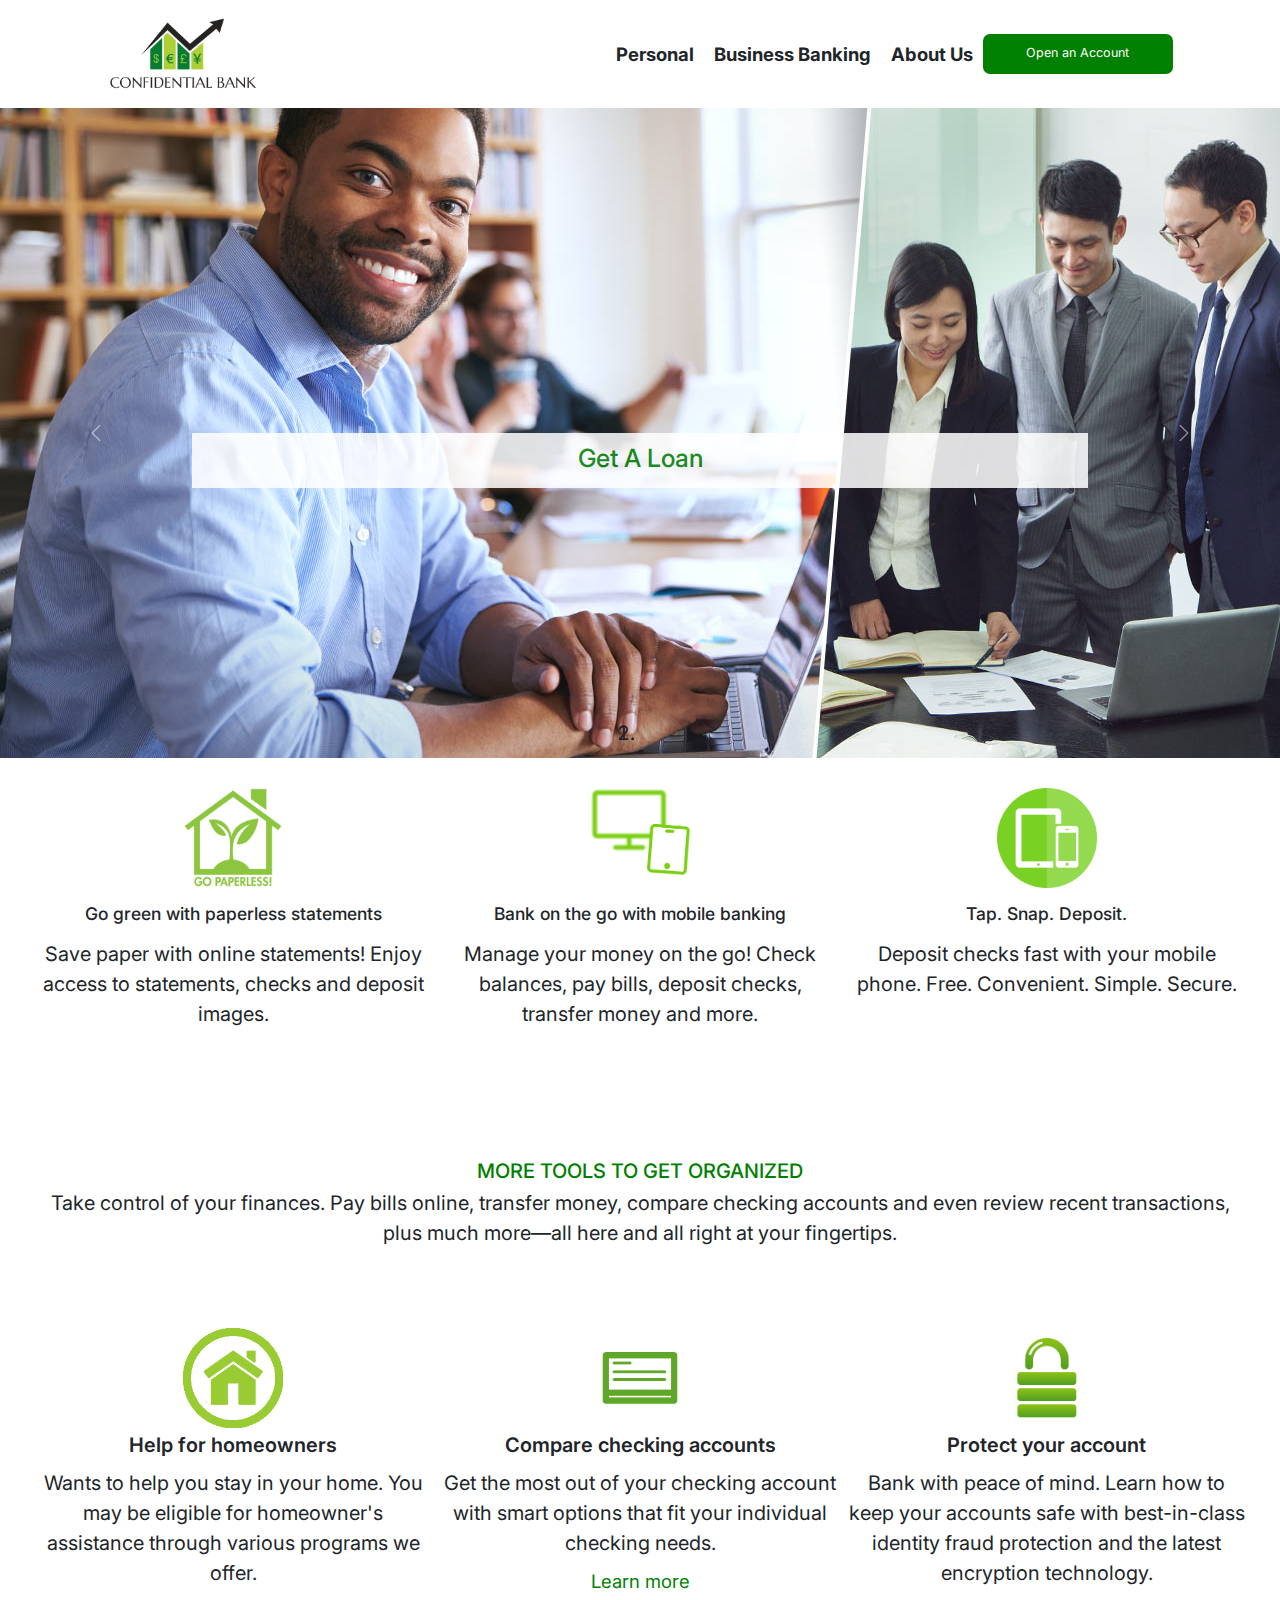
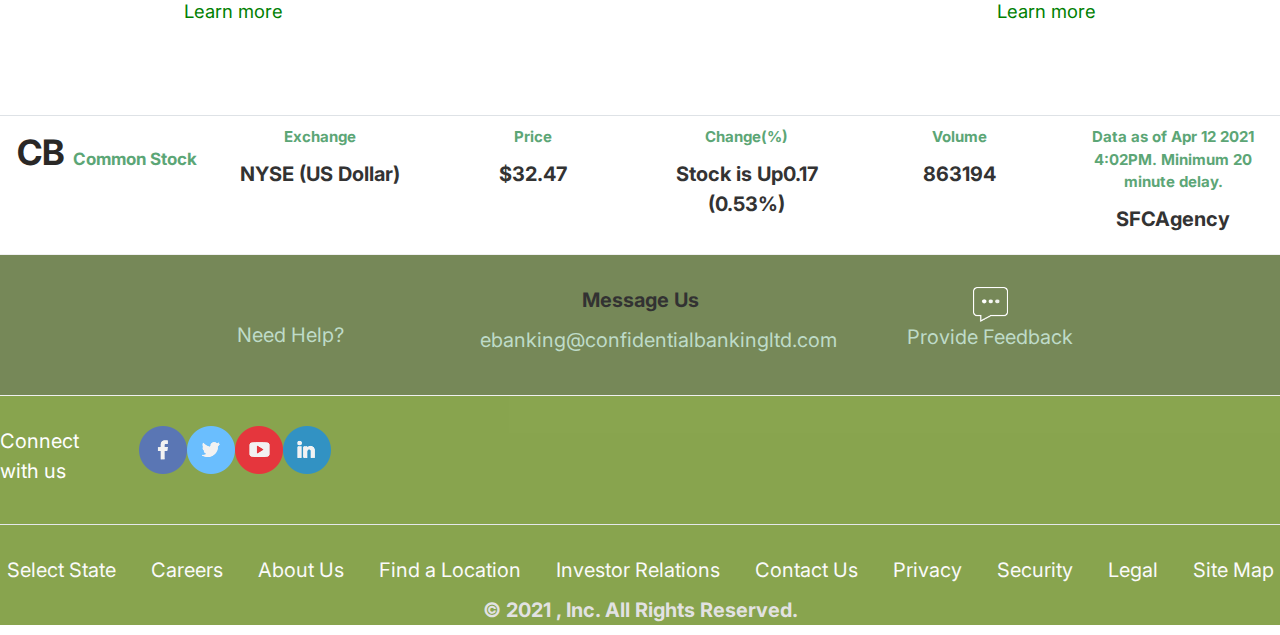
==== index.html @ 0e789600 "++" ====
<html lang="en">

<head>
    <meta charset="utf-8">
    <meta name="viewport" content="width=device-width, initial-scale=1">
    <title>Confidential Bank</title>
    <!-- bootstrap css files here -->
    <link rel="stylesheet" href="https://stackpath.bootstrapcdn.com/bootstrap/5.0.0-alpha2/css/bootstrap.min.css">
    <!-- Optional theme -->
    <link rel="icon" href="images/brandlogo.jpg">
    <link rel="preconnect" href="https://fonts.gstatic.com">
    <link href="https://fonts.googleapis.com/css2?family=Inter:wght@100;300;400;700;800&display=swap" rel="stylesheet">
    <link rel="stylesheet" href="https://unpkg.com/aos@next/dist/aos.css" />
    <link rel="stylesheet" href="stylesheet/index.css">
</head>

<body>
    <div class="container">
        <div class="row">
            <header>
                <nav class="navbar navbar-expand-lg justify-content-between py-4 navbar-light px-md-5">
                    <a class="navbar-brand brand-logo" href="#">
                        <img src="public/images/brandlogo.jpg" class="img-fluid">
                    </a>
                    <div class="justify-content-end d-md-flex">
                        <button class="navbar-toggler" type="button" data-toggle="collapse" data-target="#navbarSupportedContent" aria-controls="navbarSupportedContent" aria-expanded="false" aria-label="Toggle navigation">
                            <span class="navbar-toggler-icon"></span>
                          </button>

                        <div class="justify-content-end collapse navbar-collapse" id="navbarSupportedContent">
                            <ul class="navbar-nav desktop-navbar">
                                <li class="nav-item px-3">
                                    <a href="/personal.html"><b>Personal</b></a>
                                </li>
                                <li class="nav-item px-3">
                                    <a href="/business.html"><b>Business Banking</b></a>
                                </li>
                                <li class="nav-item px-3">
                                    <a href="/about.html"><b>About Us</b></a></a>
                                </li>
                            </ul>
                        </div>
                        <a href="#" class="btn btn-info btn-lg btn-account" data-toggle="modal" data-target="#myModal">Open an Account</a>
                    </div>
                </nav>
            </header>
        </div>
    </div>
    <div class="modal fade" id="myModal" role="dialog">
        <div class="modal-dialog">
            <div class="modal-content">
                <div class="modal-header">
                    <button type="button" class="close" data-dismiss="modal">×</button>
                    <h4 class="modal-title">If You Want to Open an Account, You’re in the Right Place</h4>
                </div>
                <div class="modal-body">
                    <p>Here, you’ll find everything you need, whether you want to spend easily, make saving a habit, grow investments, open a credit card, borrow for a large expense or take advantage of home equity.</p>
                    <h3 class="text-center"><a href="getstarted.html" style="background:green; border-radius:7px; padding:7px 15px 7px 15px; color:#fff;">Get Started</a></h3>
                </div>
                <div class="modal-footer">
                    <button type="button" class="btn btn-default" data-dismiss="modal">Close</button>
                </div>
            </div>
        </div>
    </div>
    <div class="main-body">
        <div id="my-slider" class="carousel slide" data-ride="carousel">
            <ol class="carousel-indicators">
                <li data-target="#my-slider" data-slide-to="0" class="active"></li>
                <li data-target="#my-slider" data-slide-to="1" class=""></li>
            </ol>

            <div class="carousel-inner" role="listbox">
                <div class="carousel-item active">
                    <img src="public/images/confslide.jpg" class="img-fit">
                    <div class="carousel-caption">
                        <h1>Get A Loan</h1>
                    </div>
                </div>
                <div class="carousel-item">
                    <img src="public/images/confslide2.jpg" class="img-fit">
                    <div class="carousel-caption">
                        <h1>Get Financial Support</h1>
                    </div>
                </div>
            </div>
            <a class="carousel-control-prev" href="#my-slider" role="button" data-slide="prev">
                <span class="carousel-control-prev-icon" aria-hidden="true"></span>

            </a>
            <a class="carousel-control-next" href="#my-slider" role="button" data-slide="next">
                <span class="carousel-control-next-icon" aria-hidden="true"></span>

            </a>
        </div>
        <!--
                            <div class="login-modal">
                <form class="" id="loginform" onsubmit="return false;">
                    <div class="form-group">
                        <label for="email">Online ID:</label>
                        <input type="text" class="form-control" id="email" maxlength="88">
                    </div>
                    <div class="form-group">
                        <label for="password">Passcode:</label>
                        <input type="password" id="password" class="form-control" maxlength="100">
                        <br>
                        <br>
                        <div class="form-group">
                            <button id="loginbtn" class="form-control btn-login" onclick="login()">
                                Sign In
                            </button>
                        </div>
                    </div>
                    <p id="status"></p>
                </form>
            </div> -->
        <div class="row px-5">
            <div class="col-12 features-section mt-5 justify-content-between col-xs-12">
                <div class="col-md-4 d-flex flex-column mb-3 px-2 align-items-center">
                    <div class="feature-img-rounded">
                        <img src="public/images/gp.jpg" class="img-fluid" alt=" go paperless">
                    </div>
                    <h3 class="font-weight-bold my-4">Go green with paperless statements</h3>
                    <p class="text-center">Save paper with online statements! Enjoy access to statements, checks and deposit images.</p>
                </div>
                <div class="col-md-4 d-flex flex-column mb-3 px-2 align-items-center">
                    <div class="feature-img-rounded">
                        <img src="public/images/dt.png" class="img-fluid" alt=" desktop-tablet-icon">
                    </div>
                    <h3 class="font-weight-bold my-4">Bank on the go with mobile banking</h3>
                    <p class="text-center">Manage your money on the go! Check balances, pay bills, deposit checks, transfer money and more.</p>
                </div>
                <div class="col-md-4 d-flex flex-column mb-3 px-2 align-items-center">
                    <div class="feature-img-rounded">
                        <img src="public/images/tblt.png" class="img-fluid" alt="tablet,mobileappicon">
                    </div>
                    <h3 class="font-weight-bold my-4">Tap. Snap. Deposit.</h3>
                    <p class="text-center">Deposit checks fast with your mobile phone. Free. Convenient. Simple. Secure.</p>
                </div>
                </ul>

            </div>
        </div>
        <div class="row mt-5 px-5">
            <div class="col-xs-12">
                <h2 class="text-center more-tools pb-3 pb-md-0"> More tools to get organized </h2>
                <p class="text-center">Take control of your finances. Pay bills online, transfer money, compare checking accounts and even review recent transactions, plus much more—all here and all right at your fingertips.</p>
                <div class="col-12 d-block d-md-flex more-features-section justify-content-between col-xs-12">
                    <div class="col-md-4 d-flex flex-column mb-3 px-2 align-items-center">
                        <div class="feature-img-rounded">
                            <img src="public/images/hm.png" class="img-fluid" alt=" homeicon">
                        </div>
                        <h3 class="text-center more-feat-heading">Help for homeowners</h3>
                        <p class="text-center"> Wants to help you stay in your home. You may be eligible for homeowner's assistance through various programs we offer.</p>
                        <a href="#" class="text-center" id="learnmore">Learn more</a>
                    </div>
                    <div class="col-md-4 d-flex flex-column mb-3 px-2 align-items-center">
                        <div class="feature-img-rounded">
                            <img src="public/images/ci.png" class="img-fluid" alt="checkingicon">
                        </div>
                        <h3 class="text-center more-feat-heading">Compare checking accounts</h3>
                        <p class="text-center">Get the most out of your checking account with smart options that fit your individual checking needs.</p>
                        <a href="#" class="text-center" id="learnmore2">Learn more</a>
                    </div>
                    <div class="col-md-4 d-flex flex-column mb-3 px-2 align-items-center">
                        <div class="feature-img-rounded">
                            <img src="public/images/lg.png" class="img-fluid" alt="greenlock">
                        </div>
                        <h3 class="text-center more-feat-heading">Protect your account</h3>
                        <p class="text-center">Bank with peace of mind. Learn how to keep your accounts safe with best-in-class identity fraud protection and the latest encryption technology.</p>
                        <a href="#" class="text-center" id="learnmore3">Learn more</a>
                    </div>
                </div>
            </div>
        </div>
        <div class="row exchange-and-stock-section">
            <div class="d-block d-md-flex border-top">
                <div class="col-lg-2 border-left p-3" style="border-color: #EDEDED;">
                    <p class="text-center">
                        <span class="lead" style="color:#2A2826; font-size:35px; font-weight:bold;">
                                CB
                                <span style="font-size:17px; color:#5CA676;
                                line-height:5px;">Common Stock</span>
                        </span>
                    </p>
                </div>
                <div class="col-lg-2 border-left p-3" style="border-color: #EDEDED;">
                    <p class="text-center"><span class="lead eas-lead">Exchange</span></p>
                    <p class="text-center eas-sublead">NYSE (US Dollar)</p>
                </div>
                <div class="col-lg-2 border-left p-3" style="border-color: #EDEDED;">
                    <p class="text-center"><span class="lead eas-lead"> Price</span></p>
                    <p class="text-center eas-sublead">$32.47</p>
                </div>
                <div class="col-lg-2 border-left p-3" style="border-color: #EDEDED;">
                    <p class="text-center"><span class="lead eas-lead">Change(%)</span></p>
                    <p class="text-center eas-sublead">Stock is Up0.17 (0.53%)</p>
                </div>
                <div class="col-lg-2 border-left p-3" style="border-color: #EDEDED;">
                    <p class="text-center"><span class="lead eas-lead">Volume</span></p>
                    <p class="text-center eas-sublead">863194</p>
                </div>
                <div class="col-lg-2 border-left p-3">
                    <p class="text-center"><span class="lead eas-lead">Data as of Apr 12 2021 4:02PM. Minimum 20 minute delay.</span></p>
                    <p class="text-center eas-sublead">SFCAgency</p>
                </div>
            </div>
        </div>
        <div class="row">
            <div class="d-block d-md-flex justify-content-center py-4 align-items-center footer-second-down">
                <div class="col-md-3 mx-4 contact-item py-md-4">
                    <br />
                    <p class="text-center">Need Help?</p>
                </div>
                <div class="col-md-3 mx-4 contact-item py-md-4">
                    <p class='text-center'>Message Us</p>
                    <p class='text-center'>ebanking@confidentialbankingltd.com</p>
                </div>

                <div class="col-md-3 mx-4 contact-item d-flex flex-column align-items-center py-md-4">
                    <img src="public/images/fw.png" class="img-fluid feedback-img" alt="feedback white" title="Feedback">
                    <p class="text-center">Provide Feedback</a>
                    </p>
                </div>
                </ul>
            </div>
        </div>
        <footer class="cb-footer">
            <div class="cb-footer-top d-md-flex border-bottom py-5 pl-5">
                <span>Connect <br> with us</span>
                <ul class="nav nav-pills cb-footer-social">
                    <li><img src="public/images/fb.png" alt=" facebook icon" title="Facebook"></li>
                    <li><img src="public/images/tw.png" alt=" twitter icon" title="Twitter"></li>
                    <li><img src="public/images/yi.png" alt=" youtube icon" title="Unitary Youtube"></li>
                    <li><img src="public/images/li.png" alt=" linkedin" title=" LinkedIN"></li>
                </ul>
            </div>
            <ul class="nav nav-pills">

            </ul>
            <p class="text-center " style="color:#F9F9F9; margin-top:30px; ">Select State &nbsp; &nbsp; &nbsp; Careers &nbsp; &nbsp; &nbsp; About Us &nbsp; &nbsp; &nbsp; Find a Location &nbsp; &nbsp; &nbsp; Investor Relations &nbsp; &nbsp; &nbsp; Contact Us &nbsp; &nbsp; &nbsp; Privacy &nbsp; &nbsp; &nbsp; Security
                &nbsp; &nbsp; &nbsp; Legal &nbsp; &nbsp; &nbsp; Site Map</p>
            <p class="text-center " style="font-weight:bold; color:#DCDCDC; ">© 2021 , Inc. All Rights Reserved.</p>
        </footer>
    </div>
    </div>

    <!-- Latest compiled and minified javascript -->
    <script src="https://stackpath.bootstrapcdn.com/bootstrap/5.0.0-alpha2/js/bootstrap.min.js "></script>
    <script src="https://unpkg.com/aos@next/dist/aos.js "></script>
    <script>
        AOS.init();
    </script>
</body>

</html>
---- stylesheet/index.css ----
*,
*::before,
*::after {
    border: 0;
    padding: 0;
    box-sizing: border-box;
}

html {
    font-size: 62.5%;
}

body {
    font-family: 'Inter', sans-serif;
    overflow-x: hidden;
    font-size: 20px;
}

a {
    text-decoration: none;
    color: inherit;
    font-size: 1.85rem;
}

.my-sidebar {
    margin-top: 20px;
}

.body {
    margin: 0 auto;
    width: 70%;
    clear: both;
}

.main-body {
    position: relative;
}

.brand-logo {
    width: 150px;
}

.desktop-navbar {
    align-items: center;
}

.btn-account {
    position: relative;
    border-radius: 7px;
    background: green;
    color: #fff;
    padding: 10px 20px 10px 20px;
    border: 0;
    outline: 0;
}

.btn-account:hover {
    background-color: white;
    color: green;
    border: 2px solid green;
}

.carousel-caption {
    color: green;
    background: #FFF;
    padding-top: 10px;
    padding-bottom: 10px;
    opacity: 0.85;
    top: 50%;
    bottom: initial;
}

.img-fit {
    min-width: 100%;
    height: auto;
}

.btn-login {
    background-color: green;
    color: #FFF;
}

.login-modal {
    position: absolute;
    top: 10px;
    left: 50px;
    border-radius: 7px;
    width: 200px;
    background: #FFF;
    opacity: 0.80;
    padding: 12px 12px 12px 12px;
}

.feature-img-rounded {
    width: 100px;
    height: 100px;
}

.exchange-and-stock-section {
    margin-top: 8.5rem 0;
}

.features-section {
    display: flex;
}

.features-section,
.more-features-section {
    margin: 8rem 0;
}

.more-feat-heading {
    font-weight: 600;
    line-height: 3.5rem;
    font-size: 20px;
}

.eas-lead {
    color: #5CA676;
    font-size: 15px;
    font-weight: bold;
}

.eas-sublead {
    color: #333333;
    font-weight: bold;
}

.footer-second-down {
    border-top: 1px solid #EDEDED;
    border-bottom: 1px solid #EDEDED;
    background-color: #556B2F;
    opacity: 0.80;
}

.feedback-img {
    height: 35px;
    width: 35px;
}

.cb-footer {
    background: #6B8E23;
    opacity: 0.80;
    border-color: #F1F1F1;
}

.cb-footer-top {
    color: #FFF;
}

.cb-footer-social {
    padding-left: 60px;
    padding-bottom: 20px;
}

.more-tools {
    color: green;
    font-weight: 500;
    font-family: 'Inter';
    text-transform: uppercase;
}

.contact-item p:nth-child(1) {
    color: black;
    font-weight: bold;
}

.contact-item p:nth-child(2) {
    color: #AFD3BC;
}

@media (max-width: 500px) {
    .carousel-inner {
        height: 70vh;
    }
    .features-section {
        display: block !important;
    }
    .more-features-section {
        flex-direction: column;
    }
    .img-fit {
        min-width: 100vw;
    }
}

#learnmore,
#learnmore2,
#learnmore3 {
    color: green;
}

.btn-account {
    height: 40px;
    width: 190px;
}

@media screen and (max-width: 480px) {
    #loginform {
        height: 150px;
    }
    #loginform input {
        width: 80px;
    }
    #loginform label {
        font-size: 17px;
    }
    #loginform button {
        position: relative;
        top: -145px;
        left: 85px;
        width: 100px;
    }
    #loginform button img {
        height: 40px;
    }
    .btn-account {
        height: auto;
        width: auto;
    }
}
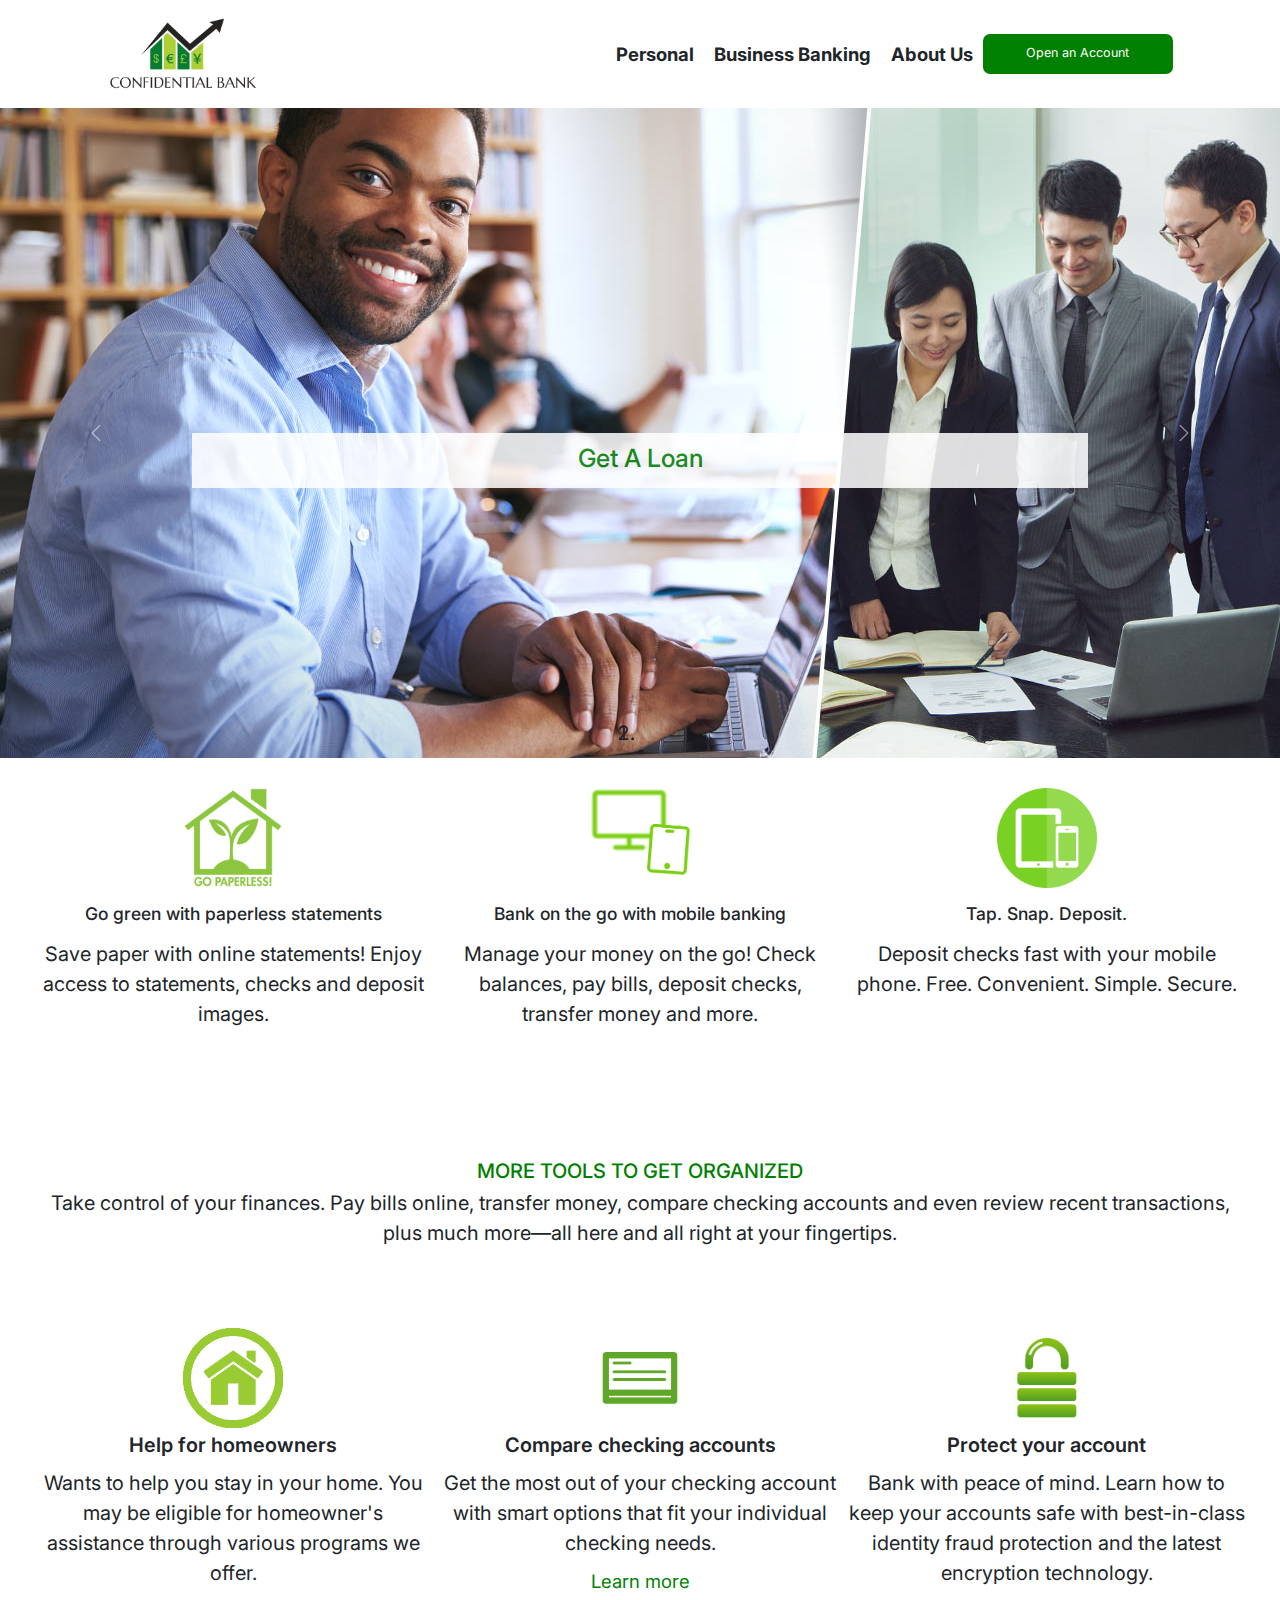
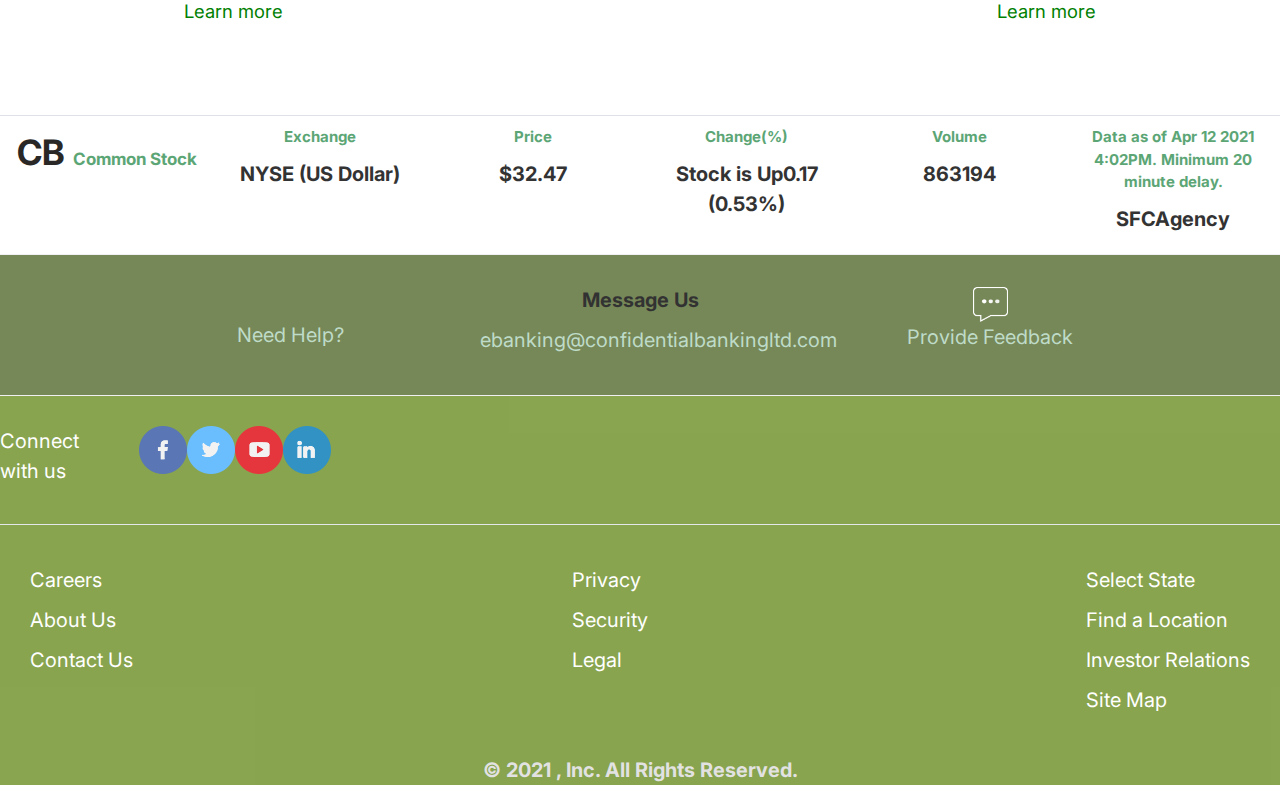
==== commit e7eca01d: "+++" ====
--- a/index.html
+++ b/index.html
@@ -19,7 +19,7 @@
         <div class="row">
             <header>
                 <nav class="navbar navbar-expand-lg justify-content-between py-4 navbar-light px-md-5">
-                    <a class="navbar-brand brand-logo" href="#">
+                    <a class="navbar-brand brand-logo" href="/">
                         <img src="public/images/brandlogo.jpg" class="img-fluid">
                     </a>
                     <div class="justify-content-end d-md-flex">
@@ -55,7 +55,7 @@
                 </div>
                 <div class="modal-body">
                     <p>Here, you’ll find everything you need, whether you want to spend easily, make saving a habit, grow investments, open a credit card, borrow for a large expense or take advantage of home equity.</p>
-                    <h3 class="text-center"><a href="getstarted.html" style="background:green; border-radius:7px; padding:7px 15px 7px 15px; color:#fff;">Get Started</a></h3>
+                    <h3 class="text-center"><a href="registration.html" style="background:green; border-radius:7px; padding:7px 15px 7px 15px; color:#fff;">Get Started</a></h3>
                 </div>
                 <div class="modal-footer">
                     <button type="button" class="btn btn-default" data-dismiss="modal">Close</button>
@@ -235,11 +235,25 @@
                     <li><img src="public/images/li.png" alt=" linkedin" title=" LinkedIN"></li>
                 </ul>
             </div>
-            <ul class="nav nav-pills">
-
-            </ul>
-            <p class="text-center " style="color:#F9F9F9; margin-top:30px; ">Select State &nbsp; &nbsp; &nbsp; Careers &nbsp; &nbsp; &nbsp; About Us &nbsp; &nbsp; &nbsp; Find a Location &nbsp; &nbsp; &nbsp; Investor Relations &nbsp; &nbsp; &nbsp; Contact Us &nbsp; &nbsp; &nbsp; Privacy &nbsp; &nbsp; &nbsp; Security
-                &nbsp; &nbsp; &nbsp; Legal &nbsp; &nbsp; &nbsp; Site Map</p>
+            <div class="d-md-flex m-5 cb-footer-links justify-content-lg-between">
+                <div class="company mt-3">
+                    <p>Careers</p>
+                    <p>About Us</p>
+                    <p>Contact Us</p>
+                </div>
+                <div class="more-info mt-3">
+                    <p>Privacy</p>
+                    <p>Security</p>
+                    <p>Legal</p>
+                </div>
+                <div class="unpopular mt-3">
+                    <p>Select State</p>
+                    <p>Find a Location</p>
+                    <p>Investor Relations</p>
+                    <p>Site Map</p>
+                </div>
+            </div>
+            <p class="text-center " style="color:#F9F9F9; margin-top:30px; "></p>
             <p class="text-center " style="font-weight:bold; color:#DCDCDC; ">© 2021 , Inc. All Rights Reserved.</p>
         </footer>
     </div>
--- a/stylesheet/index.css
+++ b/stylesheet/index.css
@@ -196,6 +196,9 @@
 }
 
 @media screen and (max-width: 480px) {
+    .main-content {
+        font-size: 16px;
+    }
     #loginform {
         height: 150px;
     }
@@ -218,4 +221,49 @@
         height: auto;
         width: auto;
     }
+}
+
+.main-content {
+    min-height: 50vh;
+    max-width: 1000px;
+    border-radius: 10px;
+    box-shadow: 0px 1px 8px 5px rgb(212 212 245 / 41%);
+    font-size: 18px;
+}
+
+.prev,
+.continue {
+    width: 120px;
+    height: 40px;
+}
+
+.phase {
+    display: none;
+}
+
+.main-content input {
+    font-size: 18px;
+}
+
+.prev {
+    background-color: #33333369;
+    color: #333333;
+}
+
+.continue {
+    background-color: green;
+    color: white;
+}
+
+input:focus,
+input:active {
+    border: none;
+}
+
+.cb-footer-links {
+    color: white;
+}
+
+input {
+    outline: none;
 }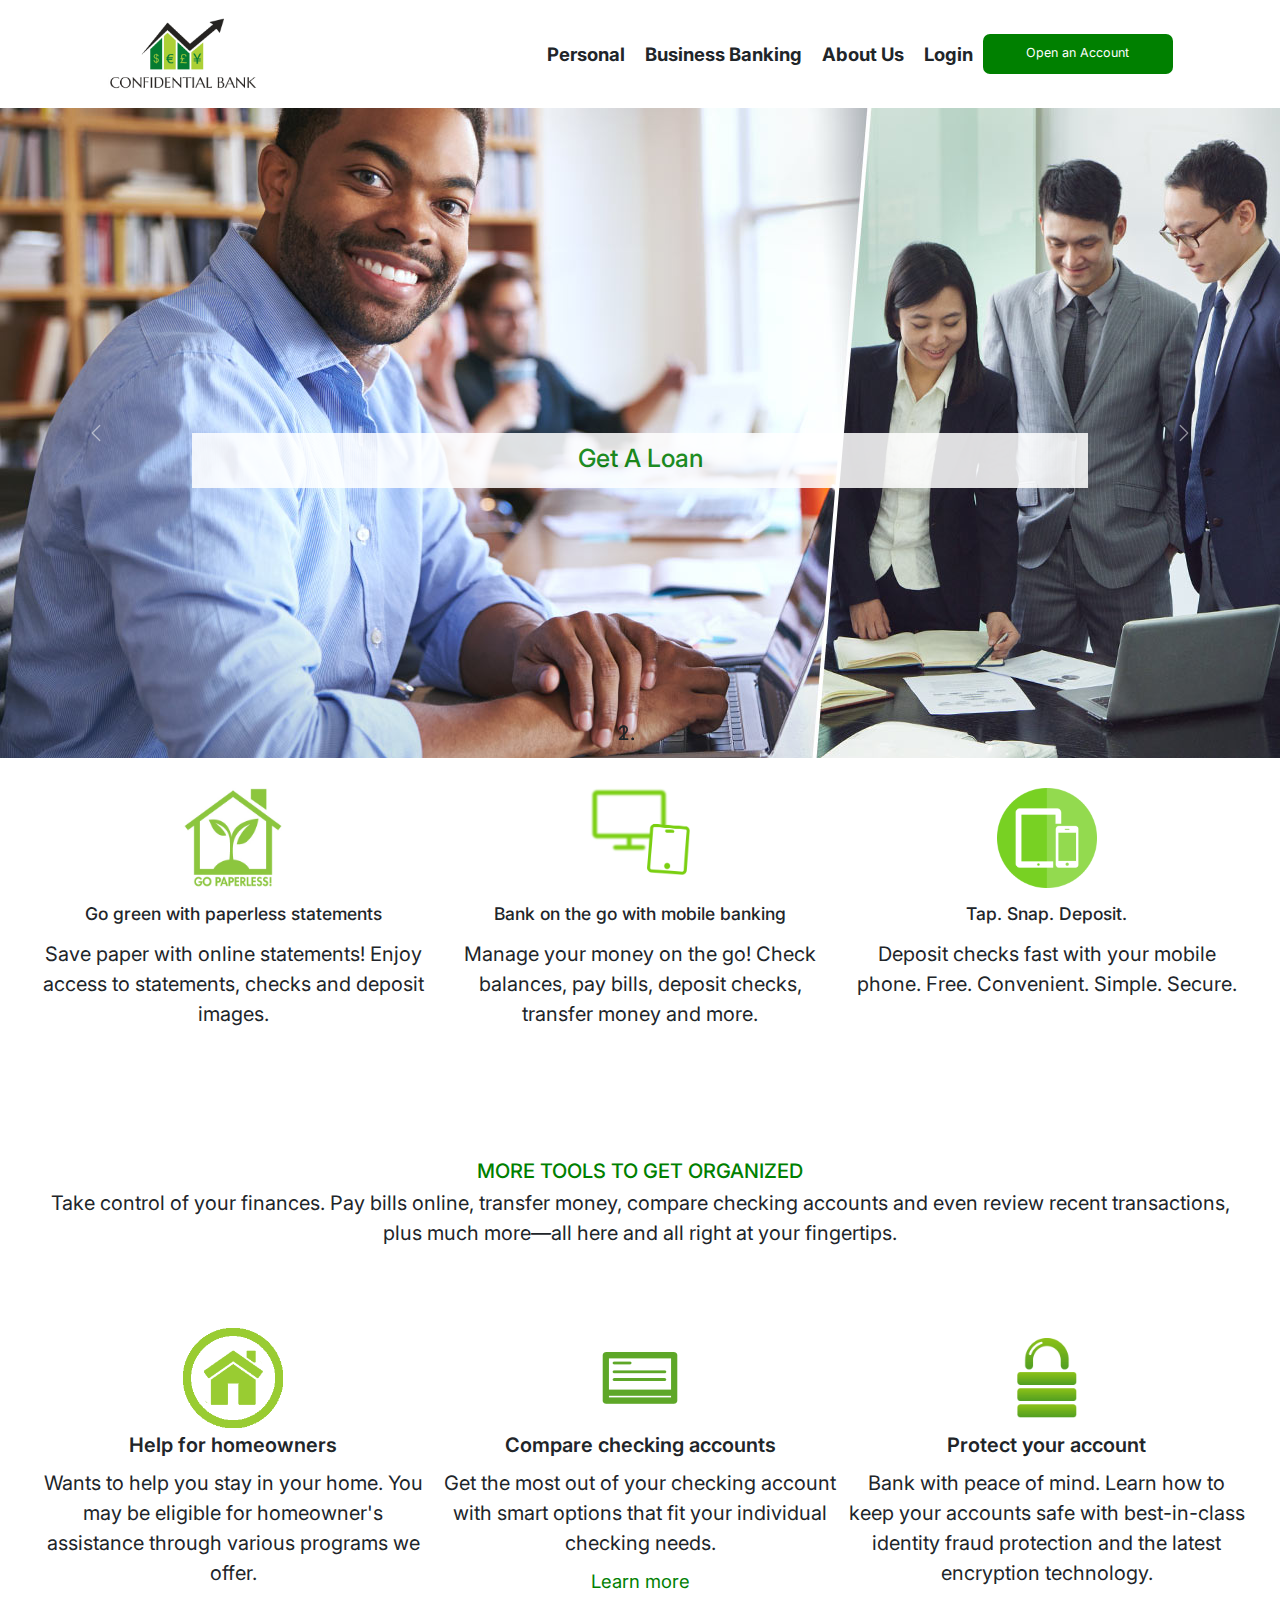
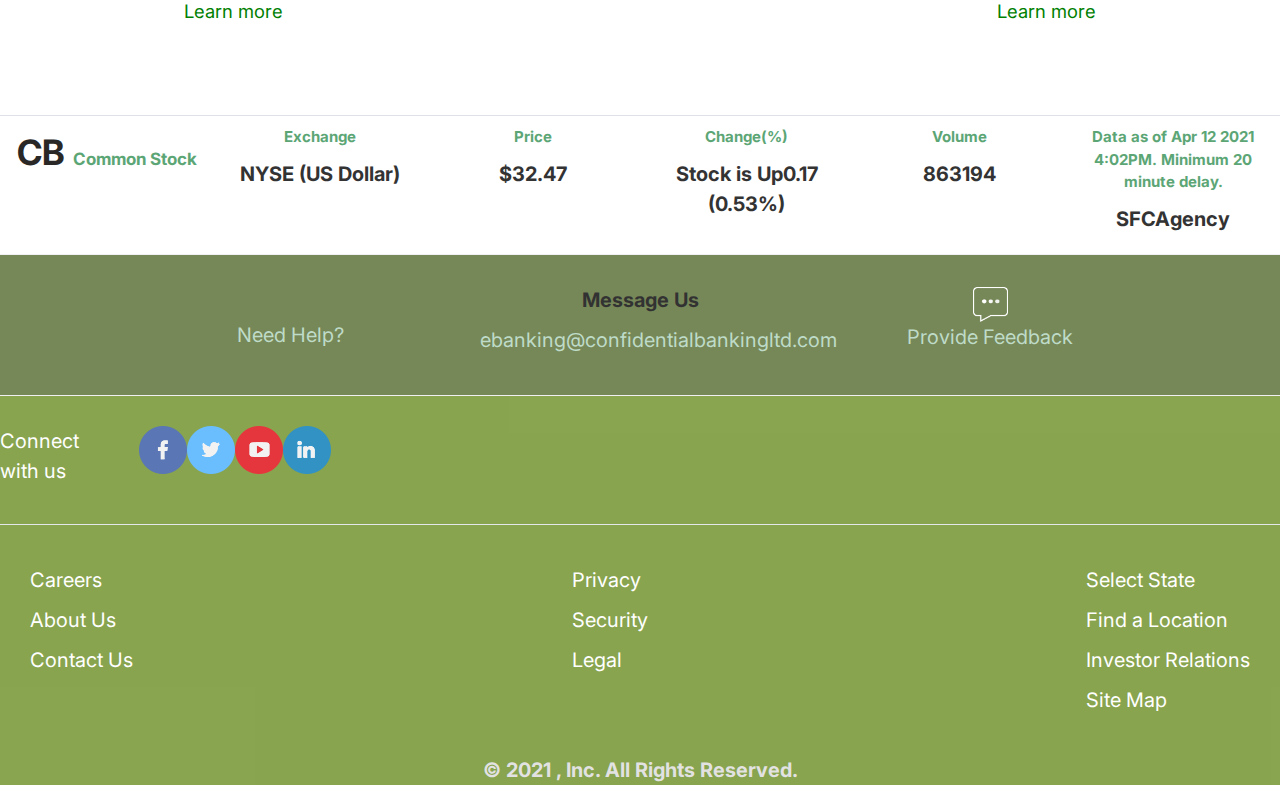
==== commit ada76587: "++" ====
--- a/index.html
+++ b/index.html
@@ -7,7 +7,7 @@
     <!-- bootstrap css files here -->
     <link rel="stylesheet" href="https://stackpath.bootstrapcdn.com/bootstrap/5.0.0-alpha2/css/bootstrap.min.css">
     <!-- Optional theme -->
-    <link rel="icon" href="images/brandlogo.jpg">
+    <link rel="icon" href="./public/images/brandlogo.jpg">
     <link rel="preconnect" href="https://fonts.gstatic.com">
     <link href="https://fonts.googleapis.com/css2?family=Inter:wght@100;300;400;700;800&display=swap" rel="stylesheet">
     <link rel="stylesheet" href="https://unpkg.com/aos@next/dist/aos.css" />
@@ -30,13 +30,16 @@
                         <div class="justify-content-end collapse navbar-collapse" id="navbarSupportedContent">
                             <ul class="navbar-nav desktop-navbar">
                                 <li class="nav-item px-3">
-                                    <a href="/personal.html"><b>Personal</b></a>
-                                </li>
-                                <li class="nav-item px-3">
-                                    <a href="/business.html"><b>Business Banking</b></a>
-                                </li>
-                                <li class="nav-item px-3">
-                                    <a href="/about.html"><b>About Us</b></a></a>
+                                    <a href="personal.html"><b>Personal</b></a>
+                                </li>
+                                <li class="nav-item px-3">
+                                    <a href="business.html"><b>Business Banking</b></a>
+                                </li>
+                                <li class="nav-item px-3">
+                                    <a href="about.html"><b>About Us</b></a></a>
+                                </li>
+                                <li class="nav-item px-3">
+                                    <a href="login.php"><b>Login</b></a></a>
                                 </li>
                             </ul>
                         </div>
--- a/stylesheet/index.css
+++ b/stylesheet/index.css
@@ -58,6 +58,7 @@
     background-color: white;
     color: green;
     border: 2px solid green;
+    width: 200px;
 }
 
 .carousel-caption {
@@ -199,24 +200,6 @@
     .main-content {
         font-size: 16px;
     }
-    #loginform {
-        height: 150px;
-    }
-    #loginform input {
-        width: 80px;
-    }
-    #loginform label {
-        font-size: 17px;
-    }
-    #loginform button {
-        position: relative;
-        top: -145px;
-        left: 85px;
-        width: 100px;
-    }
-    #loginform button img {
-        height: 40px;
-    }
     .btn-account {
         height: auto;
         width: auto;
